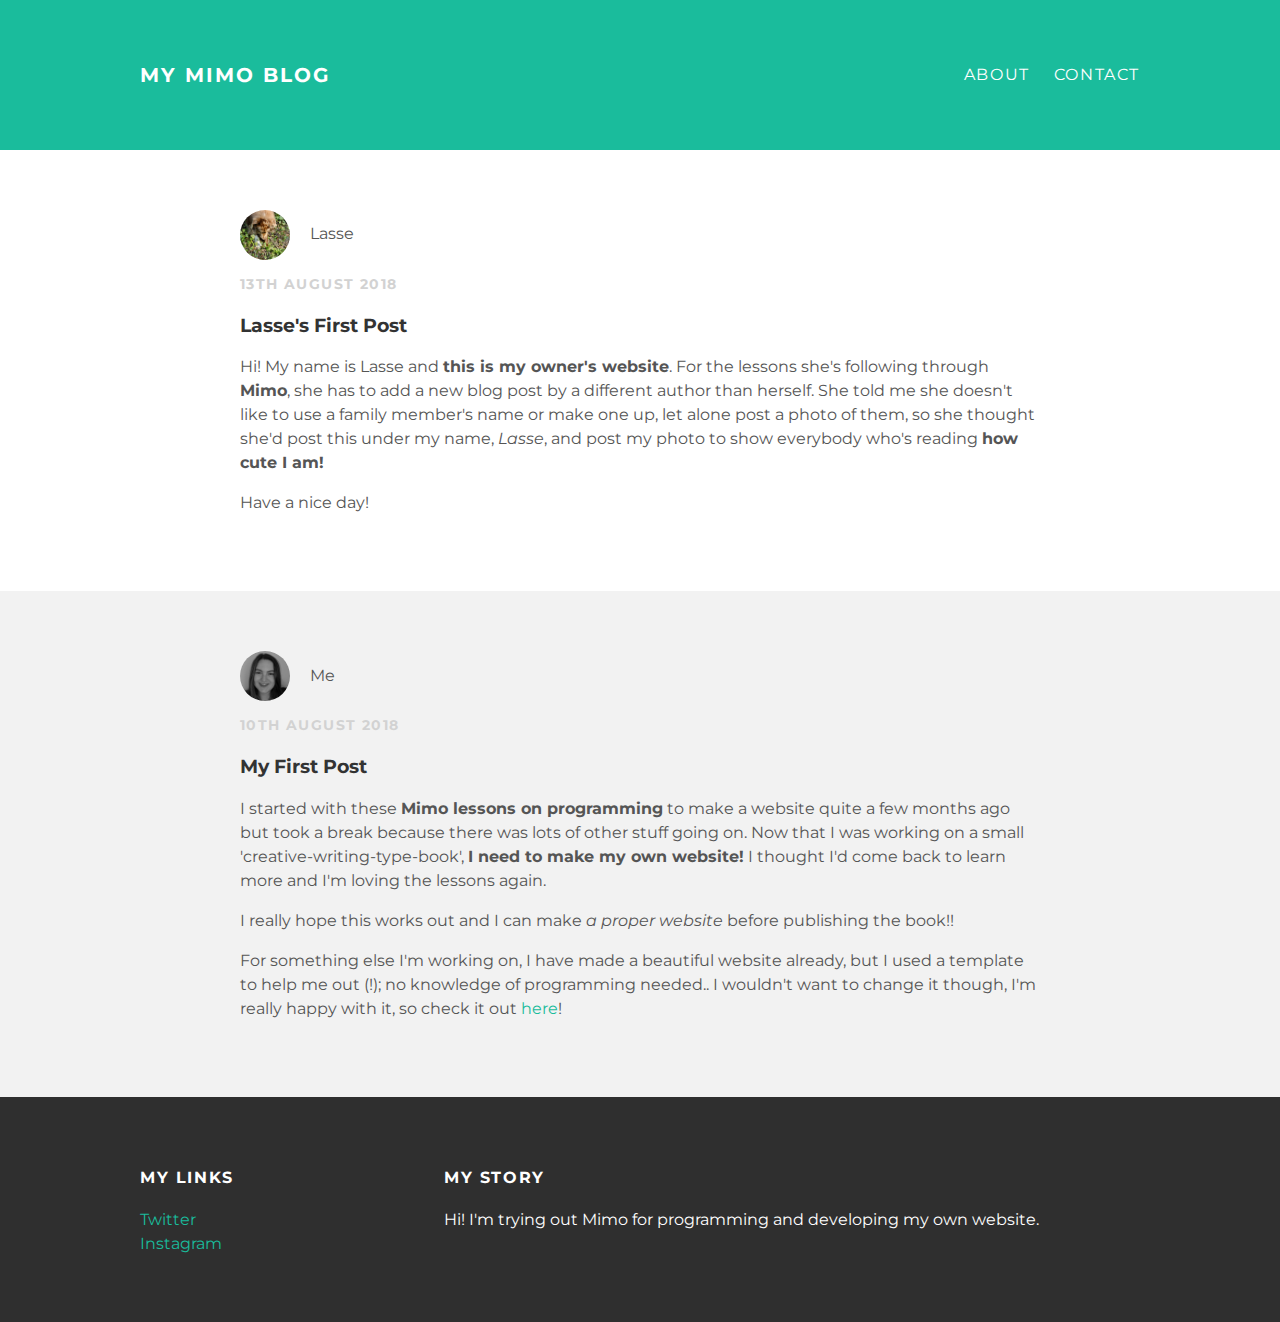
==== index.html @ 7637833f "Add files via upload" ====
<!DOCTYPE html>
<html>
<head>
  <title>My Mimo Blog</title>
  <link rel="stylesheet" type="text/css" href="styles.css">
</head>
<body>
  <div id="header">
    <div class="container">
      <a id="header-title" href="index.html">My Mimo Blog</a>
      <ul id="header-nav">
        <li><a href="about.html">About</a></li>
        <li><a href="mailto:tatumvcooper@gmail.com">Contact</a></li>
      </ul>
    </div>
  </div>
  <div id="content">
    <div class="post-container">
      <div class="post">
        <div class="post-author">
          <img src="Lasse.jpg">
          <span>Lasse</span>
        </div>
        <p class="post-date">13th August 2018</p>
        <h3 class="post-title">Lasse's First Post</h3>
        <div class="post-content">
          <p>Hi! My name is Lasse and <strong>this is my owner's website</strong>. For the lessons she's following through <strong>Mimo</strong>, she has to add a new blog post by a different author than herself. She told me she doesn't like to use a family member's name or make one up, let alone post a photo of them, so she thought she'd post this under my name, <em>Lasse</em>, and post my photo to show everybody who's reading <strong>how cute I am!</strong></p>
          <p>Have a nice day!</p>
        </div>
      </div>
    </div>
    <div class="post-container">
      <div class="post">
        <div class="post-author">
          <img src="me.jpg">
          <span>Me</span>
        </div>
        <p class="post-date">10th August 2018</p>
        <h3 class="post-title">My First Post</h3>
        <div class="post-content">
          <p>I started with these <strong>Mimo lessons on programming</strong> to make a website quite a few months ago but took a break because there was lots of other stuff going on. Now that I was working on a small 'creative-writing-type-book', <strong>I need to make my own website!</strong> I thought I'd come back to learn more and I'm loving the lessons again.</p>
          <p>I really hope this works out and I can make <em>a proper website</em> before publishing the book!!</p>
          <p>For something else I'm working on, I have made a beautiful website already, but I used a template to help me out (!); no knowledge of programming needed.. I wouldn't want to change it though, I'm really happy with it, so check it out <a href="https://tatumnewperspective.com">here</a>!</p>
        </div>
      </div>
    </div>
  </div>
  <div id="footer">
    <div class="container">
      <div class="column">
        <h4>My Links</h4>
        <p>
          <a href="https://twitter.com">Twitter</a>
          <br>
          <a href="https://www.instagram.com">Instagram</a>
        </p>
      </div>
      <div class="column">
        <h4>My Story</h4>
        <p>Hi! I'm trying out Mimo for programming and developing my own website.</p>
      </div>
    </div>
  </div>
</body>
</html>
---- styles.css ----
@import url(http://fonts.googleapis.com/css?family=Montserrat:400,700);
body {color: #555; margin: 0; font-family: 'Montserrat', sans-serif;}
#header {background-color: #1abc9c; height: 150px; line-height: 150px;}
#header a {color: white; text-decoration: none; text-transform: uppercase; letter-spacing: 0.1em;}
#header a:hover {color: #222;}
#header-title {display: block; float: left; font-size: 20px; font-weight: bold;}
#header-nav {display: block; float: right; margin-top: 0;}
#header-nav li {display: inline; padding-left: 20px;}
.container {max-width: 1000px; margin: 0 auto;}
#footer {background-color: #2f2f2f; padding: 50px 0;}
#footer h4 {color: white; text-transform: uppercase; letter-spacing: 0.1em;}
#footer p {color: white;}
.column {min-width: 300px; display: inline-block; vertical-align: top;}
a {color: #1abc9c; text-decoration: none;}
a:hover {color: #F6A623;}
.post, .about {max-width: 800px; margin: 0 auto; padding: 60px 0;}
.post-author img {width: 50px; height: 50px; vertical-align: middle;}
.post-author span {margin-left: 16px;}
.post-date {color: #D2D2D2; font-size: 14px; font-weight: bold; text-transform: uppercase; letter-spacing: 0.1em;}
h1, h2, h3, h4 {color: #333;}
p {line-height: 1.5;}
.about-author img {width: 150px; height: 150px;}
.about {text-align: center;}
.post-author img, .about-author img {border-radius: 50%;}
.post-container:nth-child(even) {background-color: #f2f2f2;}
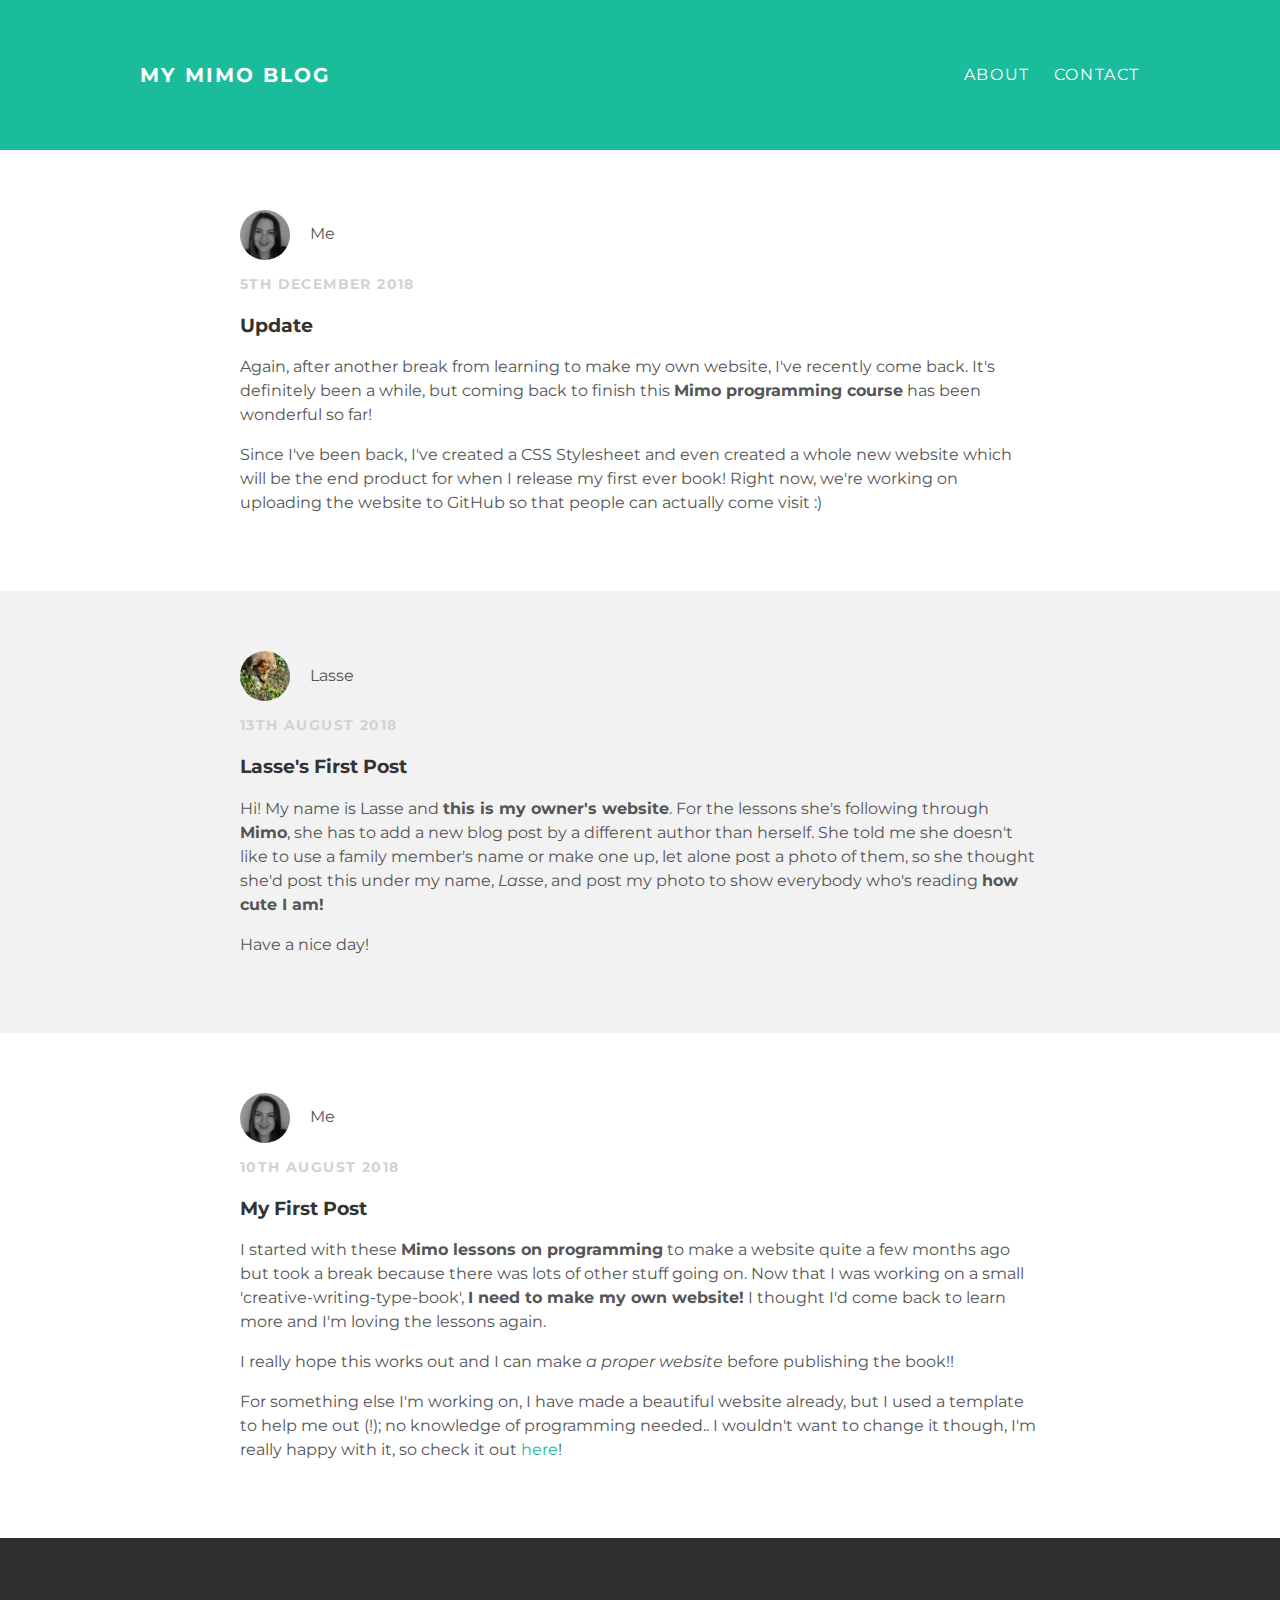
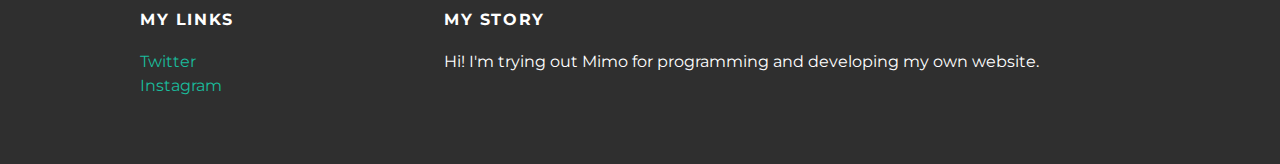
==== commit c0340b0f: "Update index.html" ====
--- a/index.html
+++ b/index.html
@@ -15,6 +15,20 @@
     </div>
   </div>
   <div id="content">
+     <div class="post-container">
+      <div class="post">
+        <div class="post-author">
+          <img src="me.jpg">
+          <span>Me</span>
+        </div>
+        <p class="post-date">5th December 2018</p>
+        <h3 class="post-title">Update</h3>
+        <div class="post-content">
+          <p>Again, after another break from learning to make my own website, I've recently come back. It's definitely been a while, but coming back to finish this <strong>Mimo programming course</strong> has been wonderful so far!</p>
+          <p>Since I've been back, I've created a CSS Stylesheet and even created a whole new website which will be the end product for when I release my first ever book! Right now, we're working on uploading the website to GitHub so that people can actually come visit :)</p>
+        </div>
+      </div>
+    </div>
     <div class="post-container">
       <div class="post">
         <div class="post-author">
